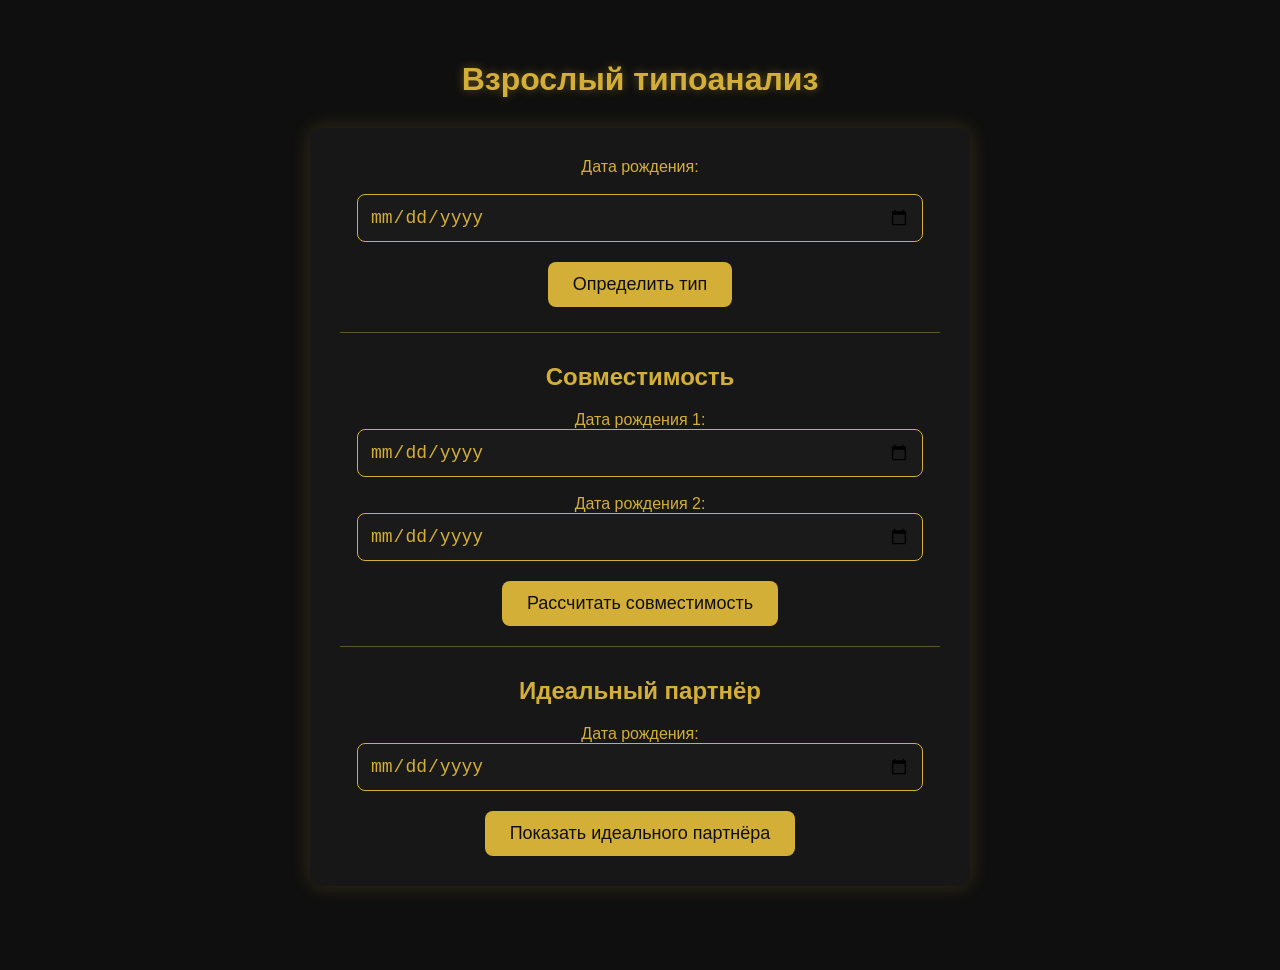
==== adult.html @ 3d1a0369 "Готово к тестированию модуля ТипоАнализ. Обновлены стили и структура." ====
<!doctype html>
<html lang="ru">
  <head>
    <meta charset="UTF-8" />
    <title>Взрослый типоанализ</title>
    <meta name="viewport" content="width=device-width, initial-scale=1" />

    <!-- Стили -->
    <link rel="stylesheet" href="style.css" />
  </head>

  <body>
    <h1>Взрослый типоанализ</h1>

    <div class="container">
      <!-- Ввод даты -->
      <label>Дата рождения:</label>
      <br /><br />
      <input type="date" id="birthdate" />
      <br />
      <button onclick="calculateType()">Определить тип</button>

      <!-- Результат -->
      <div id="result" style="margin-top: 25px"></div>

      <div class="divider"></div>

      <!-- Совместимость -->
      <h2 style="color: #d4af37; margin-top: 30px">Совместимость</h2>

      <label>Дата рождения 1:</label>
      <br />
      <input type="date" id="birthdate1" />
      <br /><br />

      <label>Дата рождения 2:</label>
      <br />
      <input type="date" id="birthdate2" />
      <br />

      <button onclick="calculateCompatibility()">
        Рассчитать совместимость
      </button>

      <div class="divider"></div>

      <!-- Идеальный партнёр -->
      <h2 style="color: #d4af37; margin-top: 30px">Идеальный партнёр</h2>

      <label>Дата рождения:</label>
      <br />
      <input type="date" id="birthdate1" />
      <br />

      <button onclick="calculateIdealPartner()">
        Показать идеального партнёра
      </button>
    </div>

    <!-- Скрипт -->
    <script src="script.js"></script>
  </body>
</html>
---- style.css ----
/* ========================= */
/* ОБЩИЙ СТИЛЬ САЙТА */
/* ========================= */

body {
  margin: 0;
  font-family: "Segoe UI", sans-serif;
  background: #0f0f0f;
  color: #d4af37;
  text-align: center;
  padding: 40px 20px;
}

h1 {
  font-size: 32px;
  margin-bottom: 30px;
  color: #d4af37;
  text-shadow: 0 0 10px rgba(212, 175, 55, 0.4);
}

.container {
  max-width: 600px;
  margin: auto;
  background: rgba(255, 255, 255, 0.03);
  padding: 30px;
  border-radius: 12px;
  box-shadow: 0 0 20px rgba(212, 175, 55, 0.2);
  margin-bottom: 40px;
}

input[type="date"] {
  width: 90%;
  padding: 12px;
  font-size: 18px;
  border-radius: 8px;
  border: 1px solid #d4af37;
  background: #1a1a1a;
  color: #d4af37;
}

button {
  margin-top: 20px;
  padding: 12px 25px;
  font-size: 18px;
  border: none;
  border-radius: 8px;
  background: #d4af37;
  color: #0f0f0f;
  cursor: pointer;
  transition: 0.3s;
}

button:hover {
  background: #f0d878;
}

.divider {
  height: 1px;
  background: #d4af37;
  margin: 20px 0;
  opacity: 0.4;
}

/* ========================= */
/* ПЕРЕКЛЮЧАТЕЛЬ */
/* ========================= */

.switcher {
  margin-bottom: 30px;
}

.switcher button {
  background: #333;
  color: #d4af37;
  border: 1px solid #d4af37;
  margin: 5px;
}

.switcher button.active {
  background: #d4af37;
  color: #0f0f0f;
}

/* ========================= */
/* ДЕТСКИЕ КАРТОЧКИ */
/* ========================= */

.child-card {
  background: linear-gradient(135deg, #fff7e6, #ffe9c4);
  border: 3px solid #f3c26b;
  border-radius: 18px;
  padding: 22px;
  margin: 20px 0;
  box-shadow: 0 6px 18px rgba(255, 200, 120, 0.45);
  transition:
    transform 0.25s ease,
    box-shadow 0.25s ease;
}

.child-card:hover {
  transform: translateY(-4px);
  box-shadow: 0 10px 22px rgba(255, 180, 80, 0.55);
}

.child-card h2 {
  color: #d48b00;
  font-size: 26px;
  font-weight: 700;
  display: flex;
  align-items: center;
  gap: 10px;
}

.child-icon {
  width: 40px;
  height: 40px;
  background: linear-gradient(135deg, #ffe7b3, #ffd27f);
  border-radius: 50%;
  display: inline-flex;
  align-items: center;
  justify-content: center;
  font-size: 24px;
  color: #7a4300;
  box-shadow: 0 4px 10px rgba(255, 200, 120, 0.45);
  margin-right: 10px;
}

.child-card p {
  color: #5a3e00;
  font-size: 16px;
  line-height: 1.6;
}

.child-divider {
  height: 2px;
  background: #f3c26b;
  margin: 18px 0;
  border-radius: 2px;
}

/* краткое описание */
.child-short {
  font-size: 17px;
  color: #7a4a00;
  margin-top: 8px;
  margin-bottom: 14px;
  opacity: 0.95;
  font-weight: 500;
}

.child-button {
  background: #ffcc66;
  border: none;
  padding: 12px 18px;
  border-radius: 10px;
  cursor: pointer;
  margin: 6px;
  font-weight: 600;
  font-size: 15px;
  color: #5a3e00;
  transition: 0.25s;
  box-shadow: 0 4px 10px rgba(255, 200, 120, 0.4);
}

.child-button:hover {
  background: #ffb833;
  box-shadow: 0 6px 14px rgba(255, 180, 80, 0.5);
  transform: translateY(-2px);
}
/* Карточка совместимости */
.compat-card {
  background: #fff7e0; /* тёплый кремовый фон */
  border-radius: 18px;
  padding: 24px 28px;
  margin-top: 20px;
  box-shadow: 0 6px 18px rgba(240, 200, 120, 0.35); /* золотистая тень */
  border: 2px solid #e8c980; /* мягкая золотистая рамка */
  color: #5a3e00; /* тёплый коричневый текст */
  line-height: 1.55;
  font-size: 17px;
  animation: fadeIn 0.5s ease;
}

/* Заголовок */
.compat-card h2 {
  margin-top: 0;
  margin-bottom: 14px;
  font-size: 24px;
  color: #4a3200;
  font-weight: 700;
  text-align: center;
}
.compat-icons {
  display: flex;
  justify-content: center;
  align-items: center;
  margin-bottom: 14px;
}

.compat-icon {
  font-size: 48px;
  background: #fff3d0;
  padding: 14px 18px;
  border-radius: 16px;
  box-shadow: 0 4px 12px rgba(240, 200, 120, 0.35);
  margin: 0 10px;
  transition: 0.3s ease;
}

.compat-icon:hover {
  transform: translateY(-3px);
  box-shadow: 0 6px 16px rgba(240, 200, 120, 0.45);
}

.compat-plus {
  font-size: 32px;
  color: #a67c00;
  font-weight: 700;
}

/* Разделитель */
.compat-divider {
  height: 2px;
  background: linear-gradient(to right, #e8c980, #f7e7c0, #e8c980);
  margin: 18px 0;
  border-radius: 2px;
}

/* Подписи блоков */
.compat-card strong {
  color: #4a3200;
  font-weight: 700;
}

/* Анимация появления */
@keyframes fadeIn {
  from {
    opacity: 0;
    transform: translateY(6px);
  }
  to {
    opacity: 1;
    transform: translateY(0);
  }
}
/* ============================
   ДЕТСКИЙ ПОЛНЫЙ АНАЛИЗ (вкладки)
============================ */

.child-analysis {
  margin-top: 25px;
  background: linear-gradient(135deg, #fff7e6, #ffe9c4);
  padding: 22px 26px;
  border-radius: 18px;
  border: 2px solid #f3c26b;
  box-shadow: 0 6px 18px rgba(255, 200, 120, 0.45);
  color: #5a3e00;
  text-align: left;
}

/* Заголовок */
.child-analysis .header h2 {
  font-size: 26px;
  margin-bottom: 5px;
  color: #d48b00;
}

.child-analysis .header p {
  color: #7a4a00;
  margin-bottom: 20px;
}

/* Вкладки */
.tabs {
  display: flex;
  flex-wrap: wrap;
  gap: 6px;
  margin-bottom: 20px;
}

.tabs button {
  padding: 8px 12px;
  border: none;
  background: #ffcc66;
  border-radius: 8px;
  cursor: pointer;
  font-size: 14px;
  color: #5a3e00;
  font-weight: 600;
  box-shadow: 0 4px 10px rgba(255, 200, 120, 0.4);
  transition: 0.25s;
}

.tabs button:hover {
  background: #ffb833;
  transform: translateY(-2px);
}

.tabs button.active {
  background: #d48b00;
  color: #fff;
}

/* Содержимое вкладок */
.tab-block {
  display: none;
  padding: 10px 0;
}

.tab-block.active {
  display: block;
}

.tab-block ul {
  padding-left: 20px;
}

.tab-block li {
  margin-bottom: 6px;
  color: #5a3e00;
}

/* Будущее ребёнка */
#future h3 {
  margin-top: 15px;
  color: #d48b00;
}

#future ul li {
  margin-bottom: 6px;
}
/* ============================
   ГЛАВНОЕ МЕНЮ — КНОПКИ
============================ */

.menu-button {
  display: block;
  text-decoration: none;
  background: #d4af37;
  color: #0f0f0f;
  padding: 18px 25px;
  font-size: 20px;
  font-weight: 600;
  border-radius: 12px;
  box-shadow: 0 6px 18px rgba(212, 175, 55, 0.35);
  transition: 0.3s ease;
}

.menu-button:hover {
  background: #f0d878;
  box-shadow: 0 10px 24px rgba(212, 175, 55, 0.45);
  transform: translateY(-3px);
}
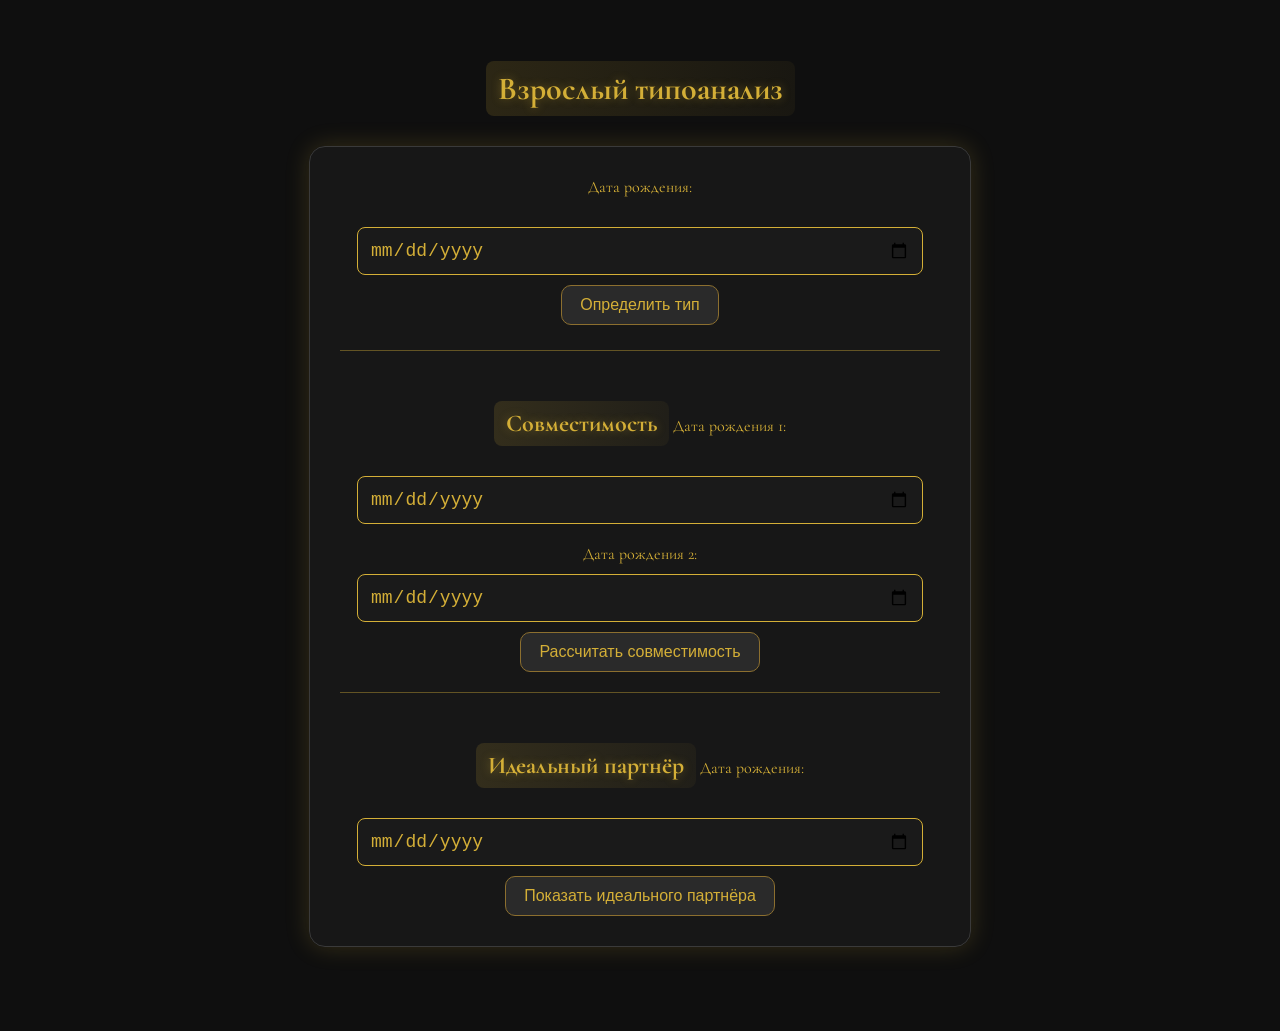
==== commit 289b57ed: "выполнено оформление" ====
--- a/adult.html
+++ b/adult.html
@@ -5,8 +5,9 @@
     <title>Взрослый типоанализ</title>
     <meta name="viewport" content="width=device-width, initial-scale=1" />
 
-    <!-- Стили -->
     <link rel="stylesheet" href="style.css" />
+    <link href="https://fonts.googleapis.com/css2?family=Cormorant+Garamond:wght@400;500;600&display=swap" rel="stylesheet">
+
   </head>
 
   <body>
@@ -20,7 +21,6 @@
       <br />
       <button onclick="calculateType()">Определить тип</button>
 
-      <!-- Результат -->
       <div id="result" style="margin-top: 25px"></div>
 
       <div class="divider"></div>
@@ -49,7 +49,7 @@
 
       <label>Дата рождения:</label>
       <br />
-      <input type="date" id="birthdate1" />
+      <input type="date" id="birthdate_partner" />
       <br />
 
       <button onclick="calculateIdealPartner()">
@@ -57,7 +57,6 @@
       </button>
     </div>
 
-    <!-- Скрипт -->
     <script src="script.js"></script>
   </body>
 </html>
--- a/style.css
+++ b/style.css
@@ -1,32 +1,92 @@
+/* ========================= */
+/* ПРЕМИАЛЬНАЯ ШАПКА */
+/* ========================= */
+
+.site-header {
+  display: flex;
+  flex-direction: column;
+  align-items: center;
+  margin-bottom: 40px;
+
+  padding: 20px 0;
+  border-bottom: 1px solid rgba(212, 175, 55, 0.25);
+
+  background: linear-gradient(
+    180deg,
+    rgba(212, 175, 55, 0.08),
+    rgba(15, 15, 15, 0)
+  );
+}
+
+.logo-link {
+  display: inline-block;
+  transition: transform 0.25s ease;
+}
+
+.logo-link:hover {
+  transform: translateY(-3px);
+}
+
+.site-title {
+  margin-top: 10px;
+}
+
 /* ========================= */
 /* ОБЩИЙ СТИЛЬ САЙТА */
 /* ========================= */
 
 body {
+  font-family: "Cormorant Garamond", serif;
+  background: #0f0f0f;
+  color: #d4af37;
   margin: 0;
-  font-family: "Segoe UI", sans-serif;
-  background: #0f0f0f;
-  color: #d4af37;
   text-align: center;
   padding: 40px 20px;
+}
+.logo {
+  width: 120px;
+  margin-bottom: 20px;
+  filter: drop-shadow(0 0 12px rgba(212, 175, 55, 0.45));
+}
+
+h1,
+h2 {
+  background: linear-gradient(
+    90deg,
+    rgba(212, 175, 55, 0.15),
+    rgba(212, 175, 55, 0.05)
+  );
+  padding: 8px 12px;
+  border-radius: 8px;
+  display: inline-block;
+
+  color: #d4af37;
+  text-shadow: 0 0 10px rgba(212, 175, 55, 0.4);
 }
 
 h1 {
   font-size: 32px;
   margin-bottom: 30px;
-  color: #d4af37;
-  text-shadow: 0 0 10px rgba(212, 175, 55, 0.4);
-}
+}
+
+/* ========================= */
+/* КОНТЕЙНЕР */
+/* ========================= */
 
 .container {
   max-width: 600px;
   margin: auto;
   background: rgba(255, 255, 255, 0.03);
   padding: 30px;
-  border-radius: 12px;
-  box-shadow: 0 0 20px rgba(212, 175, 55, 0.2);
+  border-radius: 16px;
+  border: 1px solid #3a3a3a;
+  box-shadow: 0 0 25px rgba(212, 175, 55, 0.2);
   margin-bottom: 40px;
 }
+
+/* ========================= */
+/* ПОЛЯ ВВОДА */
+/* ========================= */
 
 input[type="date"] {
   width: 90%;
@@ -36,23 +96,40 @@
   border: 1px solid #d4af37;
   background: #1a1a1a;
   color: #d4af37;
-}
+  margin-top: 10px;
+}
+
+/* ========================= */
+/* ПРЕМИУМ КНОПКИ */
+/* ========================= */
 
 button {
-  margin-top: 20px;
-  padding: 12px 25px;
-  font-size: 18px;
-  border: none;
-  border-radius: 8px;
-  background: #d4af37;
-  color: #0f0f0f;
+  background: #2a2a2a;
+  color: #d4af37;
+  border: 1px solid #8c6f2f;
+  padding: 10px 18px;
+  border-radius: 10px;
+  font-size: 16px;
   cursor: pointer;
-  transition: 0.3s;
+  transition: all 0.25s ease;
+  margin-top: 10px;
 }
 
 button:hover {
-  background: #f0d878;
-}
+  background: #3a3a3a;
+  color: #f5d98c;
+  border-color: #d4af37;
+  transform: translateY(-2px);
+}
+
+button:active {
+  transform: translateY(0);
+  background: #1f1f1f;
+}
+
+/* ========================= */
+/* РАЗДЕЛИТЕЛЬ */
+/* ========================= */
 
 .divider {
   height: 1px;
@@ -62,28 +139,17 @@
 }
 
 /* ========================= */
-/* ПЕРЕКЛЮЧАТЕЛЬ */
-/* ========================= */
-
-.switcher {
-  margin-bottom: 30px;
-}
-
-.switcher button {
-  background: #333;
-  color: #d4af37;
-  border: 1px solid #d4af37;
-  margin: 5px;
-}
-
-.switcher button.active {
-  background: #d4af37;
-  color: #0f0f0f;
-}
-
-/* ========================= */
 /* ДЕТСКИЕ КАРТОЧКИ */
 /* ========================= */
+
+.tab-block {
+  opacity: 0;
+  transition: opacity 0.4s ease;
+}
+
+.tab-block.active {
+  opacity: 1;
+}
 
 .child-card {
   background: linear-gradient(135deg, #fff7e6, #ffe9c4);
@@ -138,7 +204,6 @@
   border-radius: 2px;
 }
 
-/* краткое описание */
 .child-short {
   font-size: 17px;
   color: #7a4a00;
@@ -167,85 +232,10 @@
   box-shadow: 0 6px 14px rgba(255, 180, 80, 0.5);
   transform: translateY(-2px);
 }
-/* Карточка совместимости */
-.compat-card {
-  background: #fff7e0; /* тёплый кремовый фон */
-  border-radius: 18px;
-  padding: 24px 28px;
-  margin-top: 20px;
-  box-shadow: 0 6px 18px rgba(240, 200, 120, 0.35); /* золотистая тень */
-  border: 2px solid #e8c980; /* мягкая золотистая рамка */
-  color: #5a3e00; /* тёплый коричневый текст */
-  line-height: 1.55;
-  font-size: 17px;
-  animation: fadeIn 0.5s ease;
-}
-
-/* Заголовок */
-.compat-card h2 {
-  margin-top: 0;
-  margin-bottom: 14px;
-  font-size: 24px;
-  color: #4a3200;
-  font-weight: 700;
-  text-align: center;
-}
-.compat-icons {
-  display: flex;
-  justify-content: center;
-  align-items: center;
-  margin-bottom: 14px;
-}
-
-.compat-icon {
-  font-size: 48px;
-  background: #fff3d0;
-  padding: 14px 18px;
-  border-radius: 16px;
-  box-shadow: 0 4px 12px rgba(240, 200, 120, 0.35);
-  margin: 0 10px;
-  transition: 0.3s ease;
-}
-
-.compat-icon:hover {
-  transform: translateY(-3px);
-  box-shadow: 0 6px 16px rgba(240, 200, 120, 0.45);
-}
-
-.compat-plus {
-  font-size: 32px;
-  color: #a67c00;
-  font-weight: 700;
-}
-
-/* Разделитель */
-.compat-divider {
-  height: 2px;
-  background: linear-gradient(to right, #e8c980, #f7e7c0, #e8c980);
-  margin: 18px 0;
-  border-radius: 2px;
-}
-
-/* Подписи блоков */
-.compat-card strong {
-  color: #4a3200;
-  font-weight: 700;
-}
-
-/* Анимация появления */
-@keyframes fadeIn {
-  from {
-    opacity: 0;
-    transform: translateY(6px);
-  }
-  to {
-    opacity: 1;
-    transform: translateY(0);
-  }
-}
-/* ============================
-   ДЕТСКИЙ ПОЛНЫЙ АНАЛИЗ (вкладки)
-============================ */
+
+/* ========================= */
+/* ДЕТСКИЙ ПОЛНЫЙ АНАЛИЗ */
+/* ========================= */
 
 .child-analysis {
   margin-top: 25px;
@@ -258,7 +248,6 @@
   text-align: left;
 }
 
-/* Заголовок */
 .child-analysis .header h2 {
   font-size: 26px;
   margin-bottom: 5px;
@@ -270,7 +259,6 @@
   margin-bottom: 20px;
 }
 
-/* Вкладки */
 .tabs {
   display: flex;
   flex-wrap: wrap;
@@ -301,7 +289,6 @@
   color: #fff;
 }
 
-/* Содержимое вкладок */
 .tab-block {
   display: none;
   padding: 10px 0;
@@ -320,34 +307,176 @@
   color: #5a3e00;
 }
 
-/* Будущее ребёнка */
-#future h3 {
-  margin-top: 15px;
-  color: #d48b00;
-}
-
-#future ul li {
+/* ========================= */
+/* ВЗРОСЛЫЙ АНАЛИЗ */
+/* ========================= */
+
+.adult-card {
+  background: #1a1a1a;
+  padding: 25px;
+  border-radius: 14px;
+  border: 1px solid #3a3a3a;
+  box-shadow: 0 0 25px rgba(0, 0, 0, 0.4);
+  color: #e6e6e6;
+  margin-top: 25px;
+  animation: fadeIn 0.6s ease;
+}
+
+.adult-title {
+  font-size: 28px;
+  font-weight: 600;
+  color: #d4af37;
+  margin-bottom: 10px;
+  text-align: left;
+}
+
+.adult-type-number {
+  font-weight: 700;
+  margin-right: 10px;
+}
+
+.adult-type-name {
+  color: #f0e6c8;
+}
+
+.gold-divider {
+  height: 2px;
+  background: linear-gradient(to right, #d4af37, #8c6f2f, #d4af37);
+  margin: 20px 0;
+  border-radius: 2px;
+}
+
+.adult-section {
+  margin-bottom: 20px;
+}
+
+.adult-section h3 {
+  color: #d4af37;
+  font-size: 20px;
+  margin-bottom: 8px;
+}
+
+.close-types li {
   margin-bottom: 6px;
-}
-/* ============================
-   ГЛАВНОЕ МЕНЮ — КНОПКИ
-============================ */
-
-.menu-button {
-  display: block;
-  text-decoration: none;
-  background: #d4af37;
-  color: #0f0f0f;
-  padding: 18px 25px;
-  font-size: 20px;
-  font-weight: 600;
-  border-radius: 12px;
-  box-shadow: 0 6px 18px rgba(212, 175, 55, 0.35);
-  transition: 0.3s ease;
-}
-
-.menu-button:hover {
-  background: #f0d878;
-  box-shadow: 0 10px 24px rgba(212, 175, 55, 0.45);
-  transform: translateY(-3px);
-}
+  color: #e6e6e6;
+}
+
+/* ========================= */
+/* СОВМЕСТИМОСТЬ */
+/* ========================= */
+
+.compat-card {
+  background: #1a1a1a;
+  padding: 25px;
+  border-radius: 14px;
+  border: 1px solid #3a3a3a;
+  box-shadow: 0 0 25px rgba(0, 0, 0, 0.4);
+  color: #e6e6e6;
+  margin-top: 25px;
+  animation: fadeIn 0.6s ease;
+}
+
+.compat-card h2 {
+  color: #d4af37;
+  margin-bottom: 15px;
+}
+
+.compat-card p {
+  font-size: 18px;
+  line-height: 1.5;
+}
+
+/* ========================= */
+/* ИДЕАЛЬНЫЙ ПАРТНЁР */
+/* ========================= */
+
+.partner-card {
+  background: #1a1a1a;
+  padding: 25px;
+  border-radius: 14px;
+  border: 1px solid #3a3a3a;
+  box-shadow: 0 0 25px rgba(0, 0, 0, 0.4);
+  color: #e6e6e6;
+  margin-top: 25px;
+  animation: fadeIn 0.6s ease;
+}
+
+.partner-card h2 {
+  color: #d4af37;
+  margin-bottom: 15px;
+}
+
+.partner-card p {
+  font-size: 18px;
+  line-height: 1.5;
+}
+
+/* ========================= */
+/* АНИМАЦИЯ */
+/* ========================= */
+
+@keyframes fadeIn {
+  from {
+    opacity: 0;
+    transform: translateY(10px);
+  }
+  to {
+    opacity: 1;
+    transform: translateY(0);
+  }
+}
+@media (max-width: 480px) {
+  .site-header {
+    padding: 15px 0;
+    margin-bottom: 30px;
+  }
+
+  .site-title {
+    font-size: 26px;
+  }
+  .logo {
+    width: 90px;
+    margin-bottom: 16px;
+  }
+  body {
+    padding: 20px 10px;
+  }
+
+  .container {
+    padding: 20px;
+  }
+
+  input[type="date"] {
+    width: 100%;
+    font-size: 16px;
+  }
+
+  button {
+    width: 100%;
+    padding: 12px;
+    font-size: 17px;
+  }
+
+  .adult-card,
+  .compat-card,
+  .partner-card {
+    padding: 20px;
+  }
+
+  .adult-title {
+    font-size: 24px;
+  }
+
+  .adult-section h3 {
+    font-size: 18px;
+  }
+
+  .compat-icon {
+    font-size: 36px;
+    padding: 10px 14px;
+  }
+
+  .compat-plus {
+    font-size: 26px;
+  }
+}
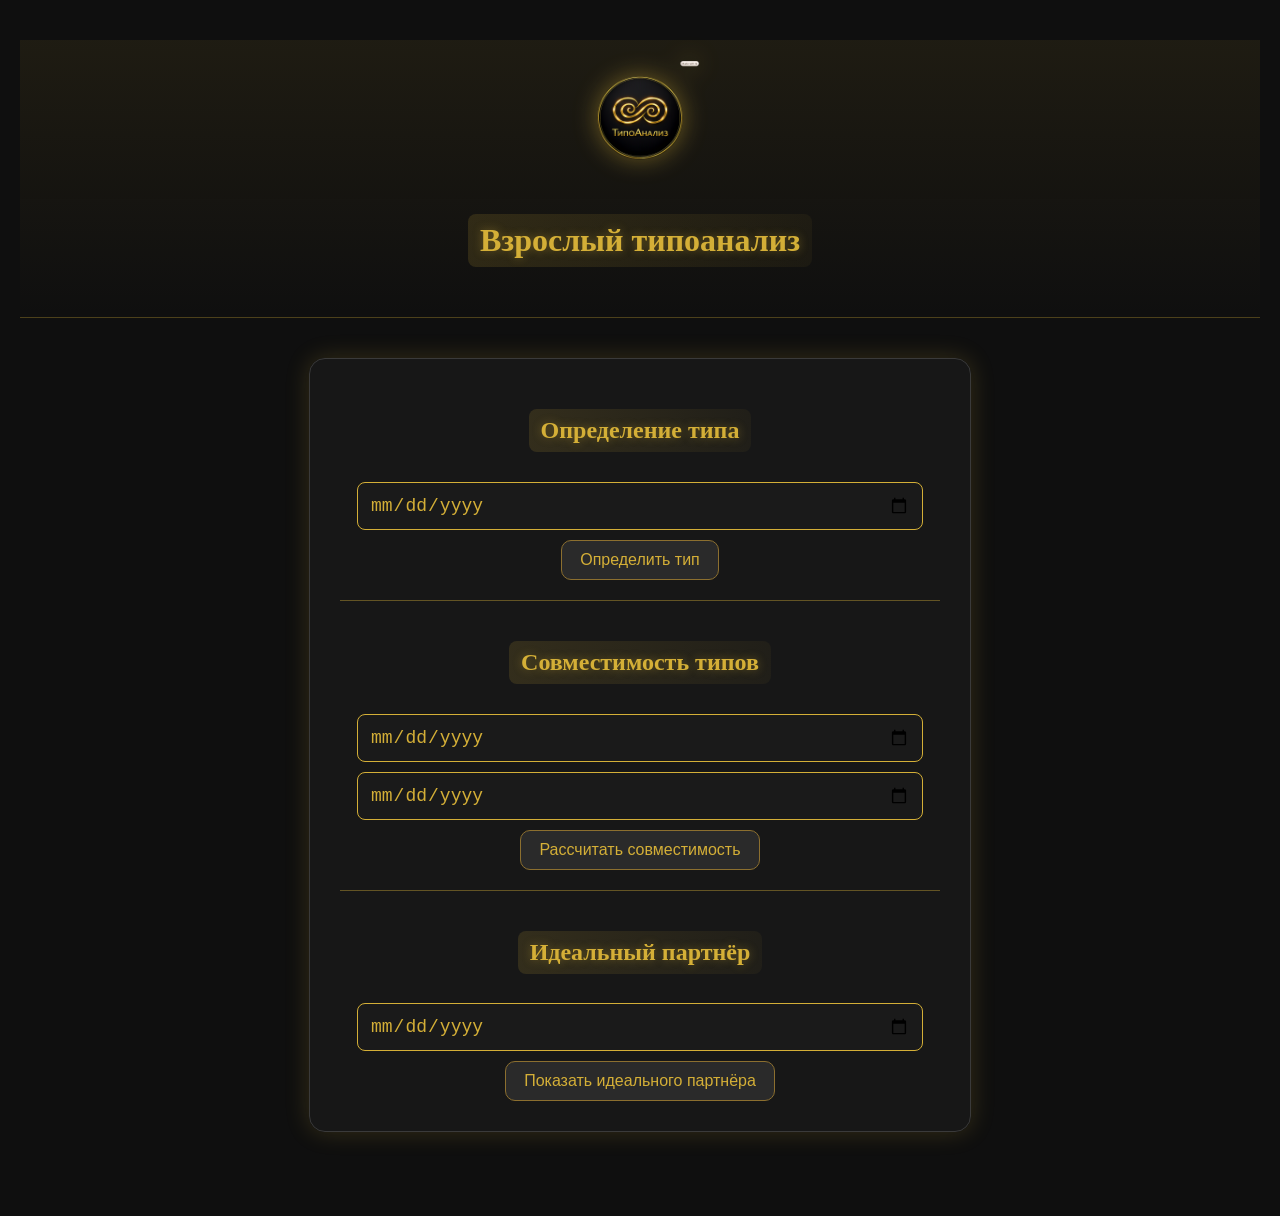
==== commit 2e4b237b: "Добавлен полный модуль детских типов. Структура, данные, форматирование." ====
--- a/adult.html
+++ b/adult.html
@@ -2,61 +2,54 @@
 <html lang="ru">
   <head>
     <meta charset="UTF-8" />
-    <title>Взрослый типоанализ</title>
+    <title>ТипоАнализ — Взрослый анализ</title>
     <meta name="viewport" content="width=device-width, initial-scale=1" />
-
     <link rel="stylesheet" href="style.css" />
-    <link href="https://fonts.googleapis.com/css2?family=Cormorant+Garamond:wght@400;500;600&display=swap" rel="stylesheet">
-
+    <script src="script.js" defer></script>
   </head>
 
   <body>
-    <h1>Взрослый типоанализ</h1>
+    <header class="site-header">
+      <a href="index.html" class="logo-link">
+        <img
+          src="generator/resources/logo.png"
+          alt="Логотип ТипоАнализ"
+          class="logo"
+        />
+      </a>
+      <h1 class="site-title">Взрослый типоанализ</h1>
+    </header>
 
     <div class="container">
-      <!-- Ввод даты -->
-      <label>Дата рождения:</label>
-      <br /><br />
+      <h2>Определение типа</h2>
+
       <input type="date" id="birthdate" />
-      <br />
       <button onclick="calculateType()">Определить тип</button>
 
-      <div id="result" style="margin-top: 25px"></div>
+      <div id="adult_result"></div>
 
       <div class="divider"></div>
 
-      <!-- Совместимость -->
-      <h2 style="color: #d4af37; margin-top: 30px">Совместимость</h2>
+      <h2>Совместимость типов</h2>
 
-      <label>Дата рождения 1:</label>
-      <br />
       <input type="date" id="birthdate1" />
-      <br /><br />
-
-      <label>Дата рождения 2:</label>
-      <br />
       <input type="date" id="birthdate2" />
-      <br />
-
       <button onclick="calculateCompatibility()">
         Рассчитать совместимость
       </button>
 
+      <div id="compat_result"></div>
+
       <div class="divider"></div>
 
-      <!-- Идеальный партнёр -->
-      <h2 style="color: #d4af37; margin-top: 30px">Идеальный партнёр</h2>
+      <h2>Идеальный партнёр</h2>
 
-      <label>Дата рождения:</label>
-      <br />
       <input type="date" id="birthdate_partner" />
-      <br />
-
       <button onclick="calculateIdealPartner()">
         Показать идеального партнёра
       </button>
+
+      <div id="partner_result"></div>
     </div>
-
-    <script src="script.js"></script>
   </body>
 </html>
--- a/style.css
+++ b/style.css
@@ -102,6 +102,24 @@
 /* ========================= */
 /* ПРЕМИУМ КНОПКИ */
 /* ========================= */
+.menu-button {
+  display: block;
+  background: #2a2a2a;
+  color: #d4af37;
+  border: 1px solid #8c6f2f;
+  padding: 14px 20px;
+  border-radius: 10px;
+  font-size: 18px;
+  text-decoration: none;
+  transition: 0.25s;
+}
+
+.menu-button:hover {
+  background: #3a3a3a;
+  color: #f5d98c;
+  border-color: #d4af37;
+  transform: translateY(-2px);
+}
 
 button {
   background: #2a2a2a;
